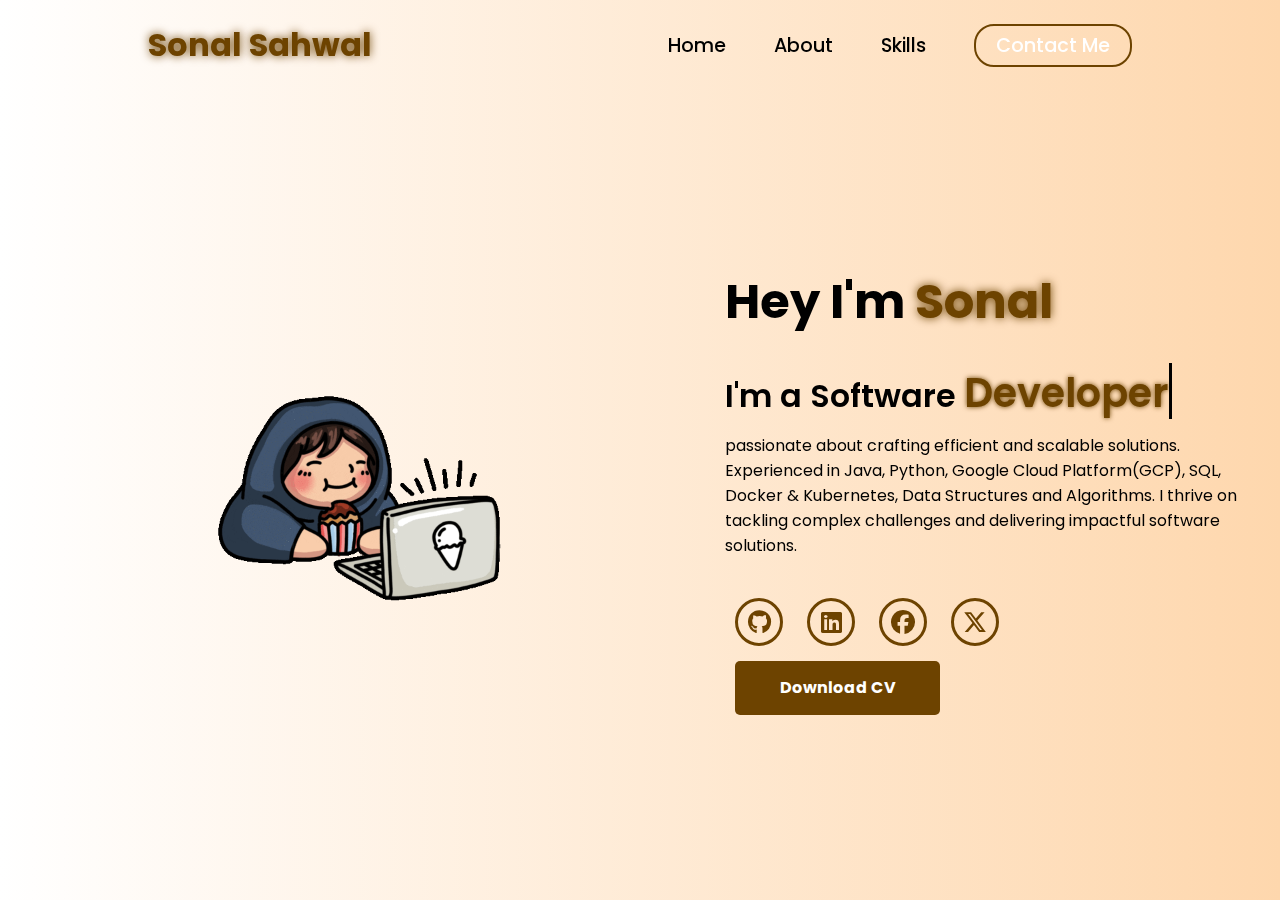
==== index.html @ 6d6bf8a8 "First Commit" ====
<!DOCTYPE html>
<html lang="en">
<head>
    <meta charset="UTF-8">
    <meta name="viewport" content="width=device-width, initial-scale=1.0">
    <link rel="stylesheet" href="https://cdnjs.cloudflare.com/ajax/libs/font-awesome/6.7.1/css/all.min.css">
    <title>Sonal Sahwal</title>
    <link rel="stylesheet" href="style.css">
    <link rel="stylesheet" href="https://unpkg.com/aos@next/dist/aos.css" />
</head>
<body>
    <nav>
        <div class="nav-container">
            <div class="logo" data-aos="zoom-in" data-aos-duration="1000">
                <span> Sonal Sahwal </span>
            </div>
            <div class="links">
                <div class="link" data-aos="fade-up" data-aos-duration="1000" data-aos-delay="100"><a href="#">Home</a></div>
                <div class="link" data-aos="fade-up" data-aos-duration="1000" data-aos-delay="200"><a href="#">About</a></div>
                <div class="link" data-aos="fade-up" data-aos-duration="1000" data-aos-delay="300"><a href="#">Skills</a></div>
                <!-- <div class="link" data-aos="fade-up" data-aos-duration="1000" data-aos-delay="400"><a href="#">Services</a></div> -->
                <!-- <div class="link" data-aos="fade-up" data-aos-duration="1000" data-aos-delay="500"><a href="#">Blogs</a></div> -->
                <div class="link contact-btn" data-aos="fade-up" data-aos-duration="1000" data-aos-delay="600"><a href="mailto:sonalsahwal6@gmail.com">Contact Me</a></div>
            </div>
            <i class="fa-solid fa-bars hamburg" onclick="hamburg()"></i>
        </div>
        <div class="dropdown">
            <div class="links">
                <a href="">Home</a>
                <a href="">About</a>
                <a href="">Skills</a>
                <a href="">Services</a>
                <a href="">Blogs</a>
                <a href="">Contact Us</a>
                <i class="fa-solid fa-xmark cancel" onclick="cancel()"></i>
            </div>
        </div>
    </nav>
        <section>
            <div class="main-container">
                <div class="image" data-aos="zoom-in-right" data-aos-duration="2500">
                    <img src="image.gif" width="200" alt="">
                </div>
                <div class="content">
                    <h1 data-aos="fade-left" data-aos-duration="1000" data-aos-delay="800">Hey I'm <span>Sonal</span></h1>
                    <br>
                    <div class="typewriter" data-aos="fade-right" data-aos-duration="1000" data-aos-delay="900">I'm a Software <span></span></div>
                    <p data-aos="flip-up" data-aos-duration="1000" data-aos-delay="1000">passionate about crafting efficient and scalable solutions. Experienced in Java, Python, Google Cloud Platform(GCP), SQL, Docker & Kubernetes, Data Structures and Algorithms. I thrive on tackling complex challenges and delivering impactful software solutions.</p>
                    <br>
                    <div class="social-links" data-aos="flip-down" data-aos-duration="1000" data-aos-delay="1200">
                        <a href="https://github.com/SonalSahwal" ><i class="fa-brands fa-github"></i></a>
                        <a href="https://www.linkedin.com/in/sonalsahwal6/"><i class="fa-brands fa-linkedin"></i></a>
                        <a href="#"><i class="fa-brands fa-facebook"></i></a>
                        <a href="#"><i class="fa-brands fa-x-twitter"></i></a>
                    </div>
                    <div  data-aos="zoom-out-left" data-aos-duration="1000" data-aos-delay="1300">
                        <button>Download CV</button>
                    </div>
                </div>
            </div>
        </section>
        <script src="https://unpkg.com/aos@next/dist/aos.js"></script>
        <script>
          AOS.init({offset:0});
        </script>
        <script>
            function hamburg(){
                const navbar = document.querySelector(".dropdown")
                navbar.style.transform = "translateY(0px)"
            }
            function cancel(){
                const navbar = document.querySelector(".dropdown")
                navbar.style.transform = "translateY(-500px)"
            }
        </script>
</body>
</html>
---- style.css ----
@import url('https://fonts.googleapis.com/css2?family=Poppins:wght@100;200;300;400;500;600&display=swap');
*{
    padding: 0;
    margin: 0;
    font-family: 'Poppins', sans-serif;
    box-sizing: border-box;
}
html{
    overflow-x: hidden;
}
body{
    width: 100%;
    height: 100vh;
    overflow: hidden;
    background: linear-gradient(to right, rgb(255,255,255), rgb(254,215,173));
}
nav{
    width: 100%;
    height: 10vh;
    position: sticky;
}
.nav-container{
    width: 100%;
    height: 100%;
    display: flex;
    justify-content: space-around;
    align-items: center;
}
.logo{
    color: black;
    font-size: 2rem;
    font-weight: bolder;
}
.logo span{
    color: rgb(109,67, 0);
    text-shadow: 0 0 10px rgb(109,67, 0);
}
.hamburg, .cancel{
    cursor: pointer;
    position: absolute;
    right: 15px;
    top: 10px;
    color: black;
    font-size: 2rem;
    display: none;
}
.nav-container .links {
    display: flex;
    gap: 3rem;
    align-items: center;
}
.nav-container .links a{
    position: relative;
    font-size: 1.2rem;
    color: black;
    text-decoration: none;
    font-weight: 500;
    transform: 0.3s linear;
}
.nav-container .links a::before{
    position: absolute;
    content: "";
    bottom: -3px;
    left: 0;
    width: 0%;
    height: 3px;
    background-color: rgb(109,67, 0);
    transition: 0.2s linear;
}
.nav-container .links a:hover::before{
    width: 100%;
}
.nav-container .contact-btn{
    background-color: transparent;
    padding: 5px 20px;
    border-radius: 20px;
    border: 2px solid rgb(109,67, 0);
    transition: 0.2s linear;
}
.nav-container .contact-btn a{
    color: white;
    transition: 0.3s linear;
}
.nav-container .contact-btn:hover, .nav-container .contact-btn:hover a{
    background-color: rgb(109,67, 0);
    color: white;
}
.nav-container .links a:hover{
    color: rgb(109,67, 0);
}
.dropdown{
    z-index: 100;
    position: absolute;
    top: 0;
    transform: translateY(-500px);
    width: 100%;
    height: auto;
    backdrop-filter: brightness(40%) blur(3px);
    box-shadow: 0 0 20px black;
    transition: 0.2s linear;
}
.dropdown .links a{
    color: white;
    display: flex;
    text-decoration: none;
    justify-content: center;
    padding: 15px 0;
    align-items: center;
    transition: 0.2s linear;
}
.dropdown .links a:hover{
    background-color: rgb(109,67, 0);
}
section{
    width: 100%;
    height: 90vh;
}
.main-container{
    width: 100%;
    height: 100%;
    display: flex;
    justify-content: space-evenly;
    align-items: center;
}
.main-container .image{
    z-index: -1;
    width: 50%;
}
.main-container .image img{
    width: 100%;
}
.main-container .content{
    color: black;
    width: 40%;
    min-height: 100px;
}
.content h1{
    font-size: clamp(1rem, 2rem + 5vw, 3rem);
}
.content h1 span{
    color: rgb(109,67, 0);
    text-shadow: 0 0 10px rgb(109,67, 0);
}
.content .typewriter{
    font-weight: 600;
    font-size: clamp(1rem, 1rem + 5vw, 2rem);
}
.content .typewriter span{
    color: rgb(109,67, 0);
    font-size: 2.5rem;
    text-shadow: 0 0 5px rgb(109,67, 0);
    position: relative;
    transition: 0.3s linear;
}
.typewriter span::before{
    content: "Developer";
    animation: words 15s infinite;
}
.typewriter span::after{
    content: "";
    position: absolute;
    width: calc(100% + 8px);
    height: 100%;
    border-left: 3px solid black;
    animation:  cursor 0.6s linear infinite;
}
@keyframes cursor {
    to{
        border-left: 3px solid #b74b4b;
    }
}
@keyframes words {
    0%, 33%{
        content: "Developer";
    }
    34%, 66%{
        content: "Engineer";
    }
    67%, 100%{
        content: "Enthusiast";
    }
}
.content p{
    font-size: clamp(0.4rem, 0.2rem + 9vw, 1rem);
    margin: 10px 0;
}
.social-links i{
    display: inline-flex;
    justify-content: center;
    align-items: center;
    width: 3rem;
    height: 3rem;
    background-color:transparent;
    border: 0.2rem solid rgb(109,67, 0);
    border-radius: 50%;
    color:rgb(109,67, 0);
    margin: 5px 10px;
    font-size: 1.5rem;
    transition: 0.2s linear;
}
.social-links i:hover{
    scale: 1.3;
    color: white;
    background-color: rgb(109,67, 0);
    filter: drop-shadow(0 0 10px rgb(109,67,0));
}
img {
    max-width: 50%;
    height: auto;
    display: block;
    margin: 0 auto;
    transform: scaleX(-1);
}
.content button{
    width: 40%;
    height: 6vh;
    margin: 10px;
    background-color: rgb(109,67, 0);
    color: white;
    border: none;
    outline: none;
    font-size: 100%;
    font-weight: 700;
    border-radius: 5px;
    transition: 0.2s linear;
}
.content button:hover{
 scale: 1.1;
 color: rgb(109,67, 0);
 border: 2px solid rgb(109,67, 0);
 background-color: transparent;
 font-weight: 700;
 box-shadow: 0 0 40px rgb(109,67, 0);
}
@media (max-width:884px) {
    body{
        overflow-y: visible;
    }
    nav .logo{
        position: absolute;
        top: 16px;
        left: 15px;
        font-size: 1.5rem;
    }
    .main-container{
        display: flex;
        flex-direction: column;
    }
    .nav-container .links{
        display: none;
    }
    .hamburg,.cancel{
        display: block;
    }
    .main-container .content{
        width: 80%;
    }
    .social-links i{
        width: 2.5rem;
        height: 2.5rem;
        font-size: 1.5rem;
    }
    .cancel{
        color: white;
    }
    .main-container .image{
        width: 80%;
        margin-bottom: 0px;
    }
}
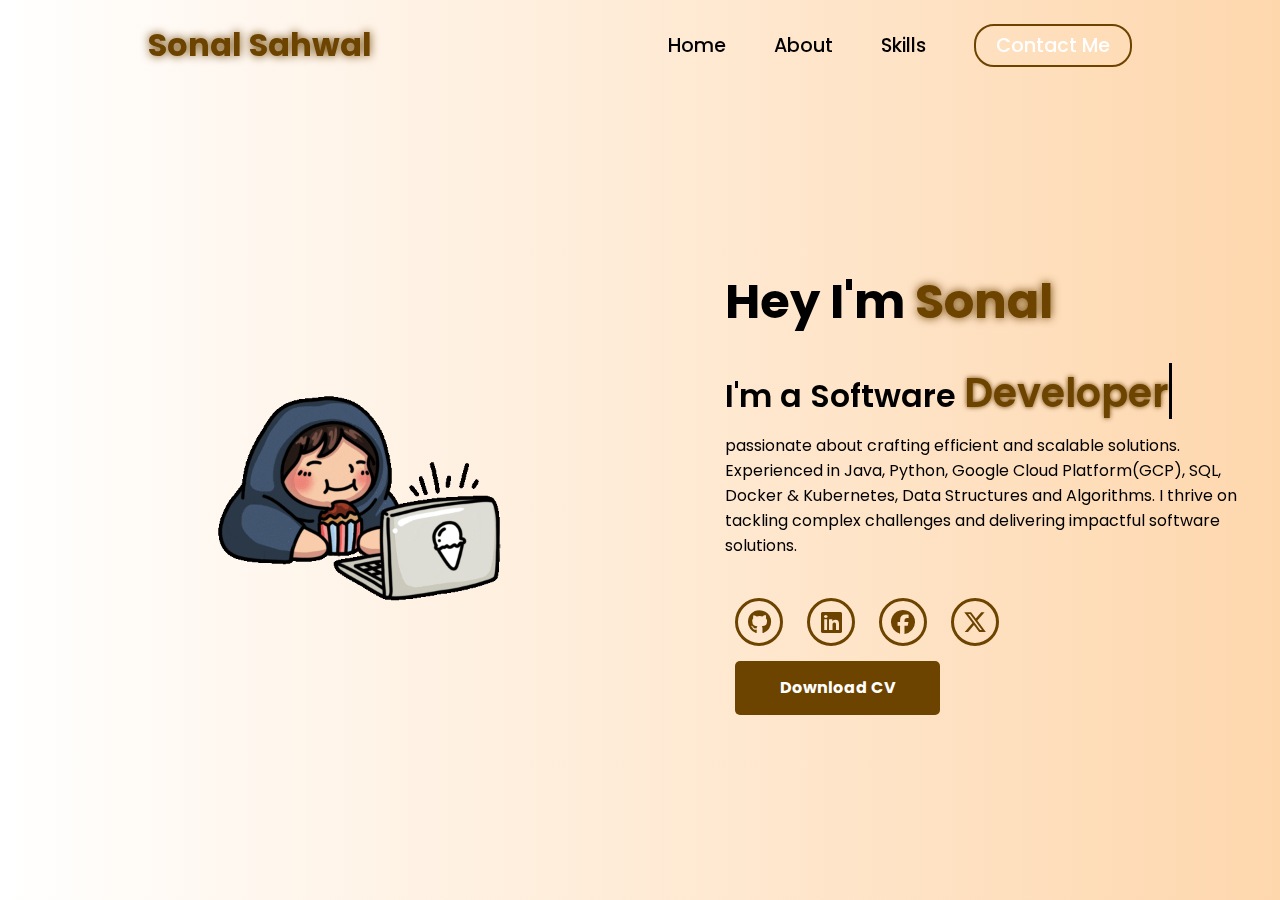
==== commit 11e46148: "fixed bugs" ====
--- a/index.html
+++ b/index.html
@@ -54,7 +54,8 @@
                         <a href="#"><i class="fa-brands fa-x-twitter"></i></a>
                     </div>
                     <div  data-aos="zoom-out-left" data-aos-duration="1000" data-aos-delay="1300">
-                        <button>Download CV</button>
+                        <a href="Sonal-Sahwal.pdf" download="Sonal-Sahwal.pdf">
+                        <button>Download CV</button></a>
                     </div>
                 </div>
             </div>
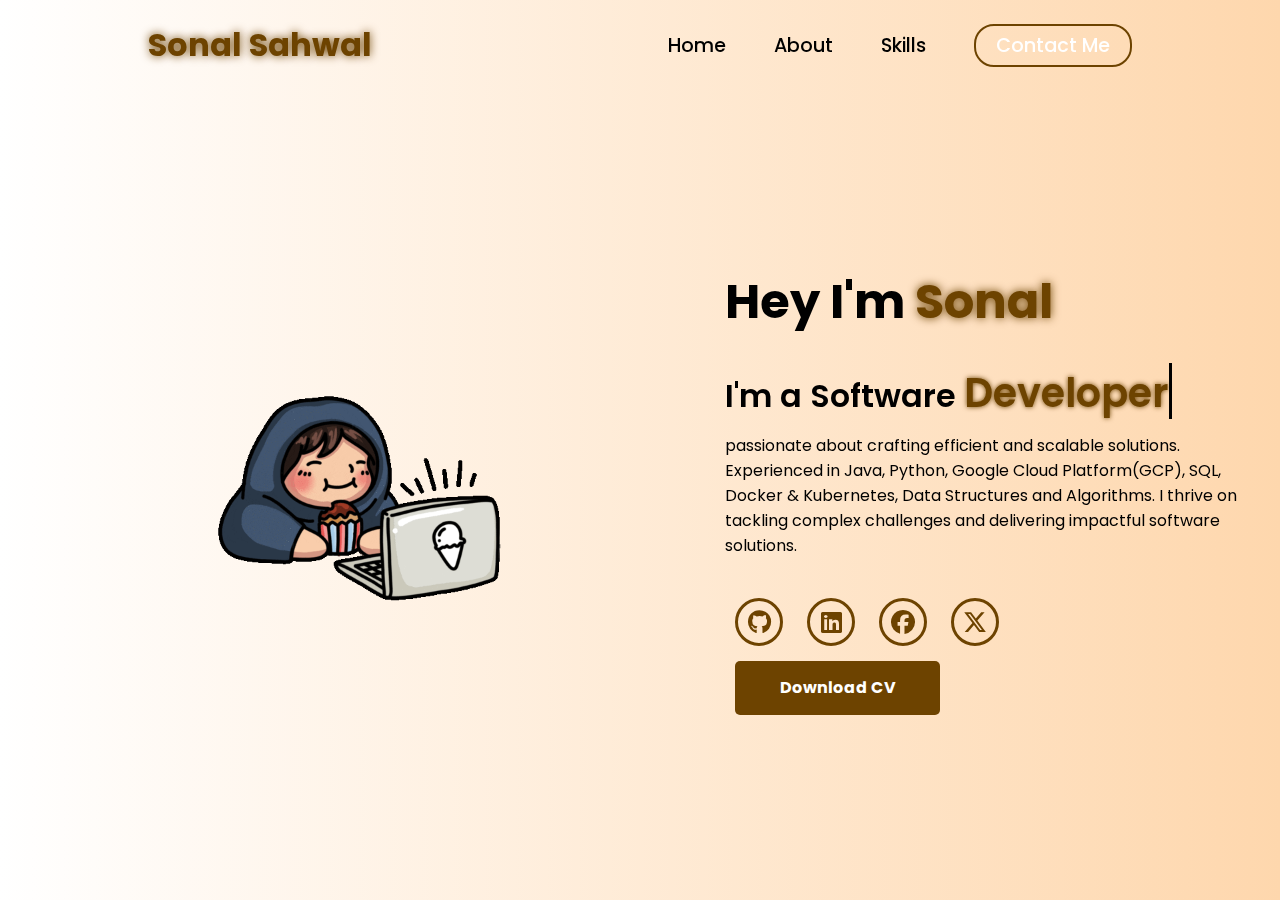
==== commit 64c94f80: "fixed bugs" ====
--- a/index.html
+++ b/index.html
@@ -54,7 +54,7 @@
                         <a href="#"><i class="fa-brands fa-x-twitter"></i></a>
                     </div>
                     <div  data-aos="zoom-out-left" data-aos-duration="1000" data-aos-delay="1300">
-                        <a href="Sonal-Sahwal.pdf" download="Sonal-Sahwal.pdf">
+                        <a href="/Sonal-Sahwal.pdf" download="/Sonal-Sahwal.pdf">
                         <button>Download CV</button></a>
                     </div>
                 </div>
